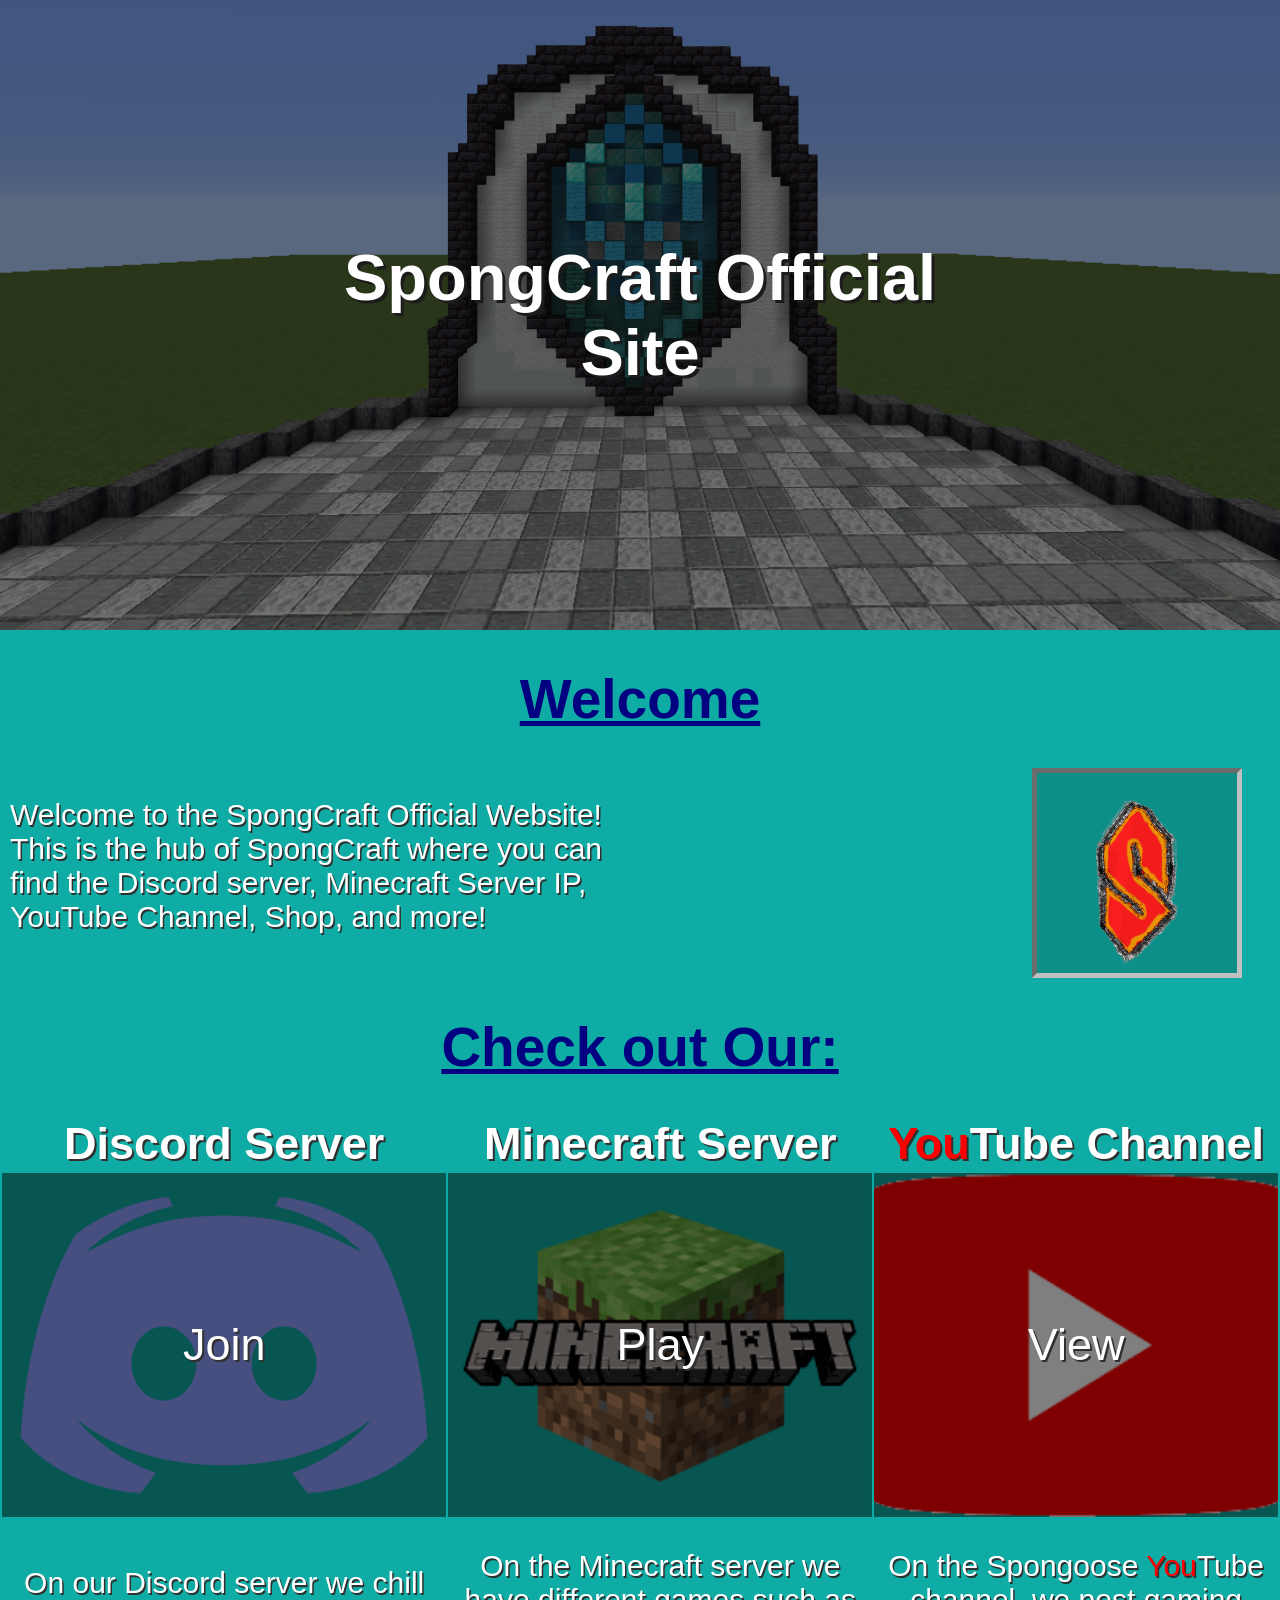
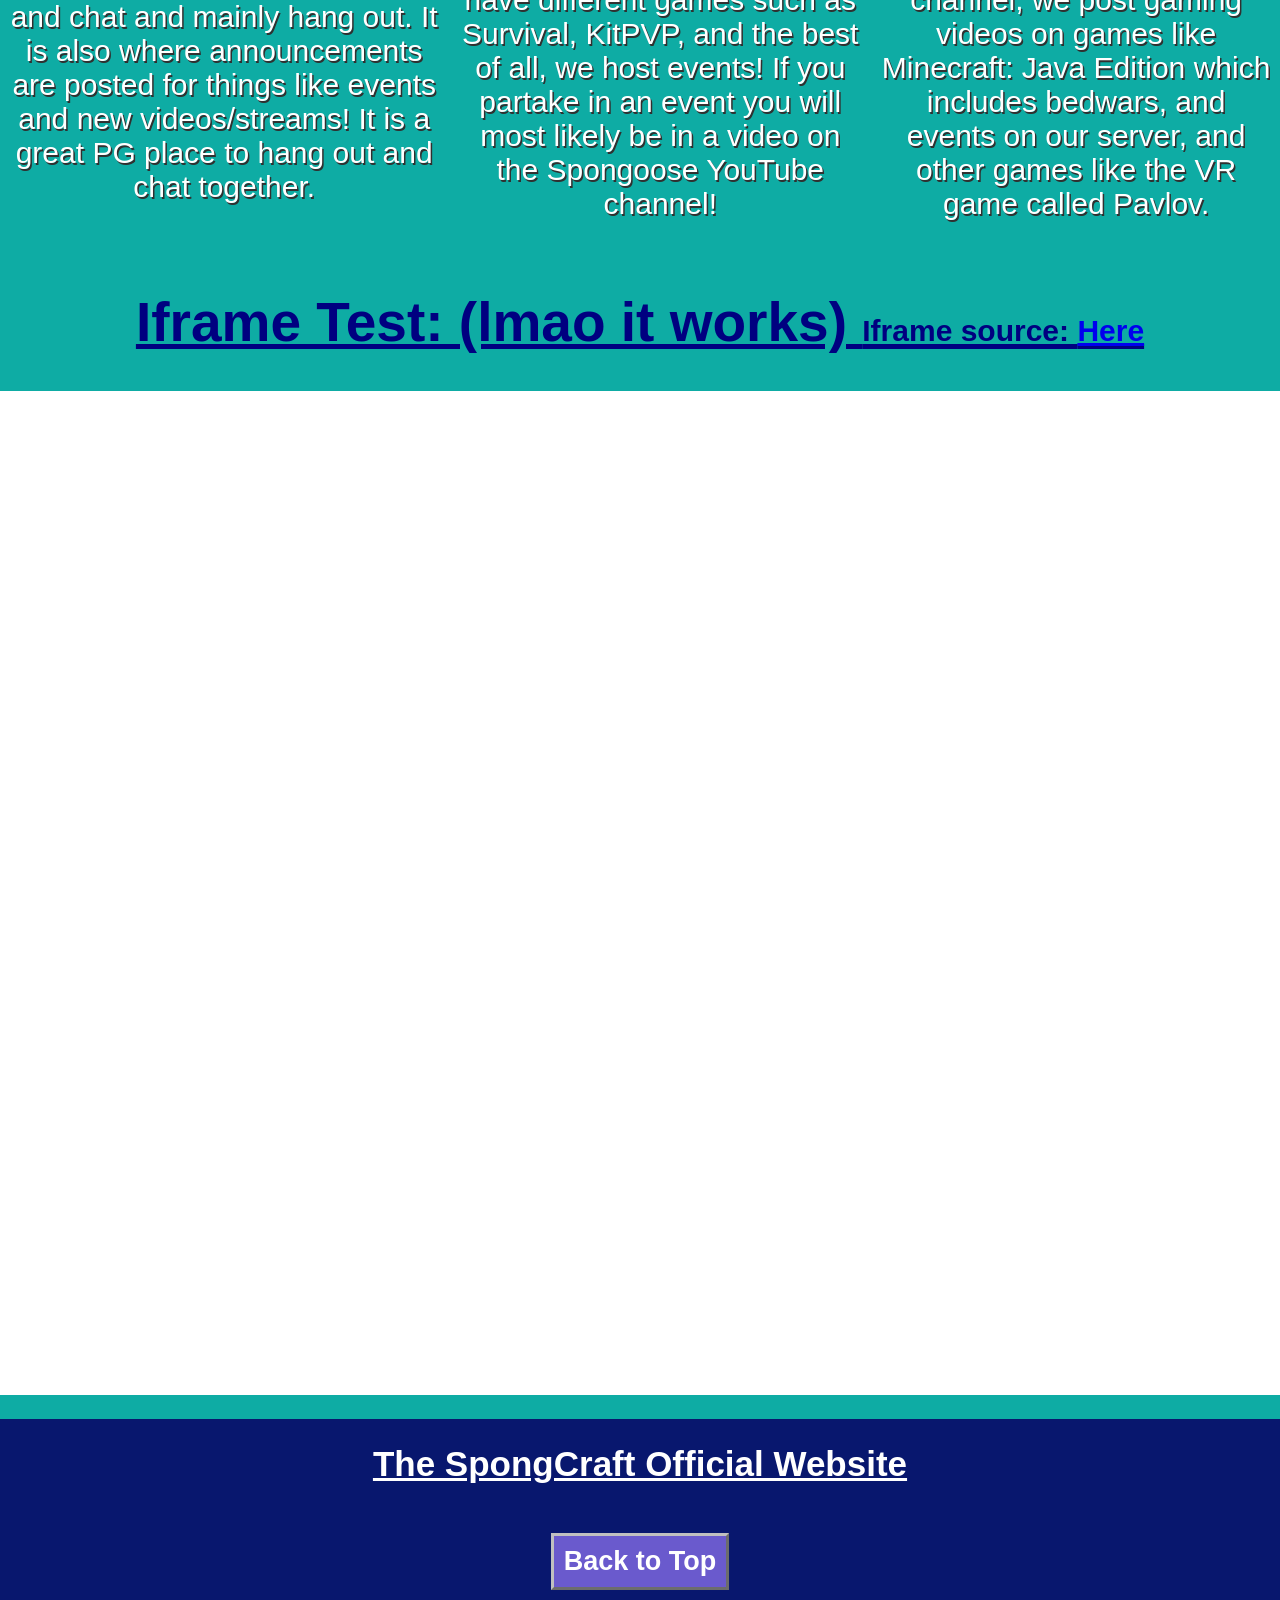
==== index.html @ ffe895f0 "Add files via upload" ====
<!DOCTYPE html>
<html lang="ca">

<head>
    <title>SpongCraft Official Site</title>

    <meta name="description" content="The Official Website of the SpongCraft Server">
    <meta name="author" content="Emperor of Bluegaria (Jack H.)">
    <meta charset="UTF-8">

    <meta property="og:title" content="SpongCraft Official Site">
    <meta property="og:image" content="https://bluegarian-tech-archives.github.io/SpongCraft-Website-Progress/Media/Images/sponglogo.png">
    <meta property="og:url" content="https://bluegarian-tech-archives.github.io/SpongCraft-Website-Progress/">
    <meta property="og:description" content="The Official Website of the SpongCraft Server">

    <meta name="twitter:title" content="SpongCraft Official Website">
    <meta name="twitter:description" content="The Official Website of the SpongCraft Server">
    <meta name="twitter:image" content="https://bluegarian-tech-archives.github.io/SpongCraft-Website-Progress/Media/Images/sponglogo.png">
    <meta name="twitter:card" content="summary_large_image">

    <link rel="shortcut icon" href="Media/Favicon/sponglogo.png">
    <link rel="stylesheet" href="styles.css">
    <script src="script.js"></script>
</head>

<!-- Header Image and headline -->
<body>
    <div class="headerImage" id="Top">
        <div class="headerImageText">
            <h1 style="font-size: 65px; text-shadow: 3px 3px rgb(27, 27, 27);">SpongCraft Official Site</h1>
        </div>
    </div>

<!-- Welcome and subheadline -->

    <div>
        <h1 style="text-align: center; font-size: 55px; color: navy; text-decoration: underline; font-weight: bold;">
            Welcome
        </h1>
    </div>
    <div class="headerLogoNText">
        <p style="text-align: left; font-size: 30px; color: white; padding: 0px 10px; display: inline-block; width: 50%; text-shadow: 1.5px 1.5px rgb(48, 48, 48);">
            Welcome to the SpongCraft Official Website! This is the hub of SpongCraft where you can find the
            Discord server, Minecraft Server IP, YouTube Channel, Shop, and more!
        </p>
        <img src="Media/Images/sponglogo.png"
            style="width: 200px; height: 200px; margin-right: 3%; border: inset 5px silver; background-color: rgb(12, 143, 136);"
            title="Spong-Logo" alt="Spong-Logo">
    </div>

<!-- Check out our links to stuff table -->

    <div>
        <h1 style="font-size: 55px; text-align: center; color: navy; text-decoration: underline; font-weight: bold;">
            Check out Our:
        </h1>

        <table style="width:100%">
            <tr>
              <th style="font-size: 45px; color: white; text-shadow: 2px 2px rgb(48, 48, 48);">Discord Server</th>
              <th style="font-size: 45px; color: white; text-shadow: 2px 2px rgb(48, 48, 48);">Minecraft Server</th>
              <th style="font-size: 45px; color: white; text-shadow: 2px 2px rgb(48, 48, 48);"><span style="color: red;">You</span>Tube Channel</th>
            </tr>
            <tr>
              <td class="discordServerImage" title="Our Discord Server">
                  <a href="https://discord.com/invite/9fByzCx" target="_blank" style="text-decoration: none;">
                      <div class="linksText">
                          <p style="padding: 100px 1px; text-shadow: 2px 2px rgb(48, 48, 48);">Join</p>
                      </div>
                  </a>
              </td>
              <td class="minecraftServerImage" title="Our Minecraft Server">
                  <a href="https://server.pro/server/13893537" target="_blank" style="text-decoration: none;">
                      <div class="linksText">
                          <p style="padding: 100px 1px; text-shadow: 2px 2px rgb(48, 48, 48);">Play</p>
                      </div>
                  </a>
              </td>
              <td class="youtubeChannelImage" title="Our YouTube Channel">
                  <a href="https://www.youtube.com/channel/UCdimxkDMsLCEhAh_45PvSZQ" target="_blank"
                      style="text-decoration: none;">
                      <div class="linksText">
                          <p style="padding: 100px 1px; text-shadow: 2px 2px rgb(48, 48, 48);">View</p>
                      </div>
                  </a>
              </td>
            </tr>

<!-- What we do in the links -->

            <tr>
              <td style="padding: 0px 7px;">
                  <p style="font-size: 30px; color: white; text-shadow: 1.5px 1.5px rgb(48, 48, 48); text-align: center;">
                      On our Discord server we chill and chat and mainly hang out. It is also where announcements are posted for 
                      things like events and new videos/streams! It is a great PG place to hang out and chat together.
                  </p>
              </td>
              <td style="padding: 0px 7px;">
                  <p style="font-size: 30px; color: white; text-shadow: 1.5px 1.5px rgb(48, 48, 48); text-align: center;">
                      On the Minecraft server we have different games such as Survival, KitPVP, and the best of all, we host events!
                      If you partake in an event you will most likely be in a video on the Spongoose YouTube channel!
                  </p>
              </td>
              <td style="padding: 0px 7px;">
                  <p style="font-size: 30px; color: white; text-shadow: 1.5px 1.5px rgb(48, 48, 48); text-align: center;">
                      On the Spongoose <span style="color: red;">You</span>Tube channel, we post gaming videos on games like Minecraft:
                      Java Edition which includes bedwars, and events on our server, and other games like the VR game called Pavlov.
                  </p>
              </td>
            </tr>
          </table>
    </div>

<!-- Iframe to the Minecraft server store -->

    <div>
        <h1 style="font-size: 55px; text-align: center; color: navy; text-decoration: underline; font-weight: bold;">
            Iframe Test: (lmao it works) <span style="font-size: 30px;">Iframe source: <a
                    href="https://spongcraftmymcserverorg.tebex.io/" target="_blank">Here</a></span>
        </h1>

        <div style="background-color: white;">
            <iframe src="https://spongcraftmymcserverorg.tebex.io/" width="99%" height="1000" title="Store Embed"
                style="border: none"></iframe>
        </div>
    </div>

<!-- Footer of website -->

    <footer style="background-color: rgb(8, 23, 110); width: 100%; height: 30%;">
        <h1 style="color: white; text-align: center; padding: 2% 0; text-decoration: underline; font-size: 35px;">The
            SpongCraft Official Website</h1>
        <div style="text-align: center;">
            <a href="#Top">
                <button class="footerButton">
                    Back to Top
                </button>
            </a>
        </div>
    </footer>
</body>

</html>
---- styles.css ----
body, html {
    background-color: rgb(14, 172, 164);
    font-family: Arial;
    margin: 0;
    height: 100%;
}

::selection {
    color: rgb(255, 153, 0);
    background-color: rgb(0, 84, 180);
}
::-moz-selection {
    color: rgb(255, 153, 0);
    background-color: rgb(0, 84, 180);
}

/* Header Image Intro */
.headerImage {
    background-image: linear-gradient(rgba(0, 0, 0, 0.5), rgba(0, 0, 0, 0.5)), url("Media/Images/mclogo.png");
    height: 70%;
    background-position: center;
    background-repeat: no-repeat;
    background-size: cover;
    position: relative;
  }
  
  .headerImageText {
    text-align: center;
    position: absolute;
    top: 50%;
    left: 50%;
    transform: translate(-50%, -50%);
    color: white;
  }
  
  .hero-text button {
    border: none;
    outline: 0;
    display: inline-block;
    padding: 10px 25px;
    color: black;
    background-color: #ddd;
    text-align: center;
    cursor: pointer;
  }
  
  .hero-text button:hover {
    background-color: #555;
    color: white;
  }

.discordServerImage {
    background-image: linear-gradient(rgba(0, 0, 0, 0.5), rgba(0, 0, 0, 0.5)), url("Media/Images/discordlogo.png");
    height: 100%;
    background-position: center;
    background-repeat: no-repeat;
    background-size: cover;
    position: relative;
}
.discordServerImage:hover {
    border: solid 9px silver;
}
.youtubeChannelImage {
    background-image: linear-gradient(rgba(0, 0, 0, 0.5), rgba(0, 0, 0, 0.5)), url("Media/Images/ytlogo.png");
    height: 100%;
    background-position: center;
    background-repeat: no-repeat;
    background-size: cover;
    position: relative;
}
.youtubeChannelImage:hover {
    border: solid 9px silver;
}
.minecraftServerImage {
    background-image: linear-gradient(rgba(0, 0, 0, 0.5), rgba(0, 0, 0, 0.5)), url("Media/Images/minecraftblocklogo.png");
    height: 100%;
    background-position: center;
    background-repeat: no-repeat;
    background-size: cover;
    position: relative;
}
.minecraftServerImage:hover {
    border: solid 9px silver;
}
.linksText {
    text-align: center;
    top: 50%;
    left: 50%;
    font-size: 45px;
    color: white;
}
.linksText:hover{
    text-decoration: underline;
    color: rgb(0, 255, 0);
    font-weight: bold;
}
.headerLogoNText {
    display: flex;
    justify-content: space-between;
}






.footerButton {
    color: white;
    background-color: slateblue;
    font-size: 27px;
    border: silver outset 3px;
    padding: 10px 10px;
    font-weight: bold;
}
.footerButton:hover {
    background-color: rgb(83, 71, 163);
}
.footerButton:active {
    border: silver inset 3px
}
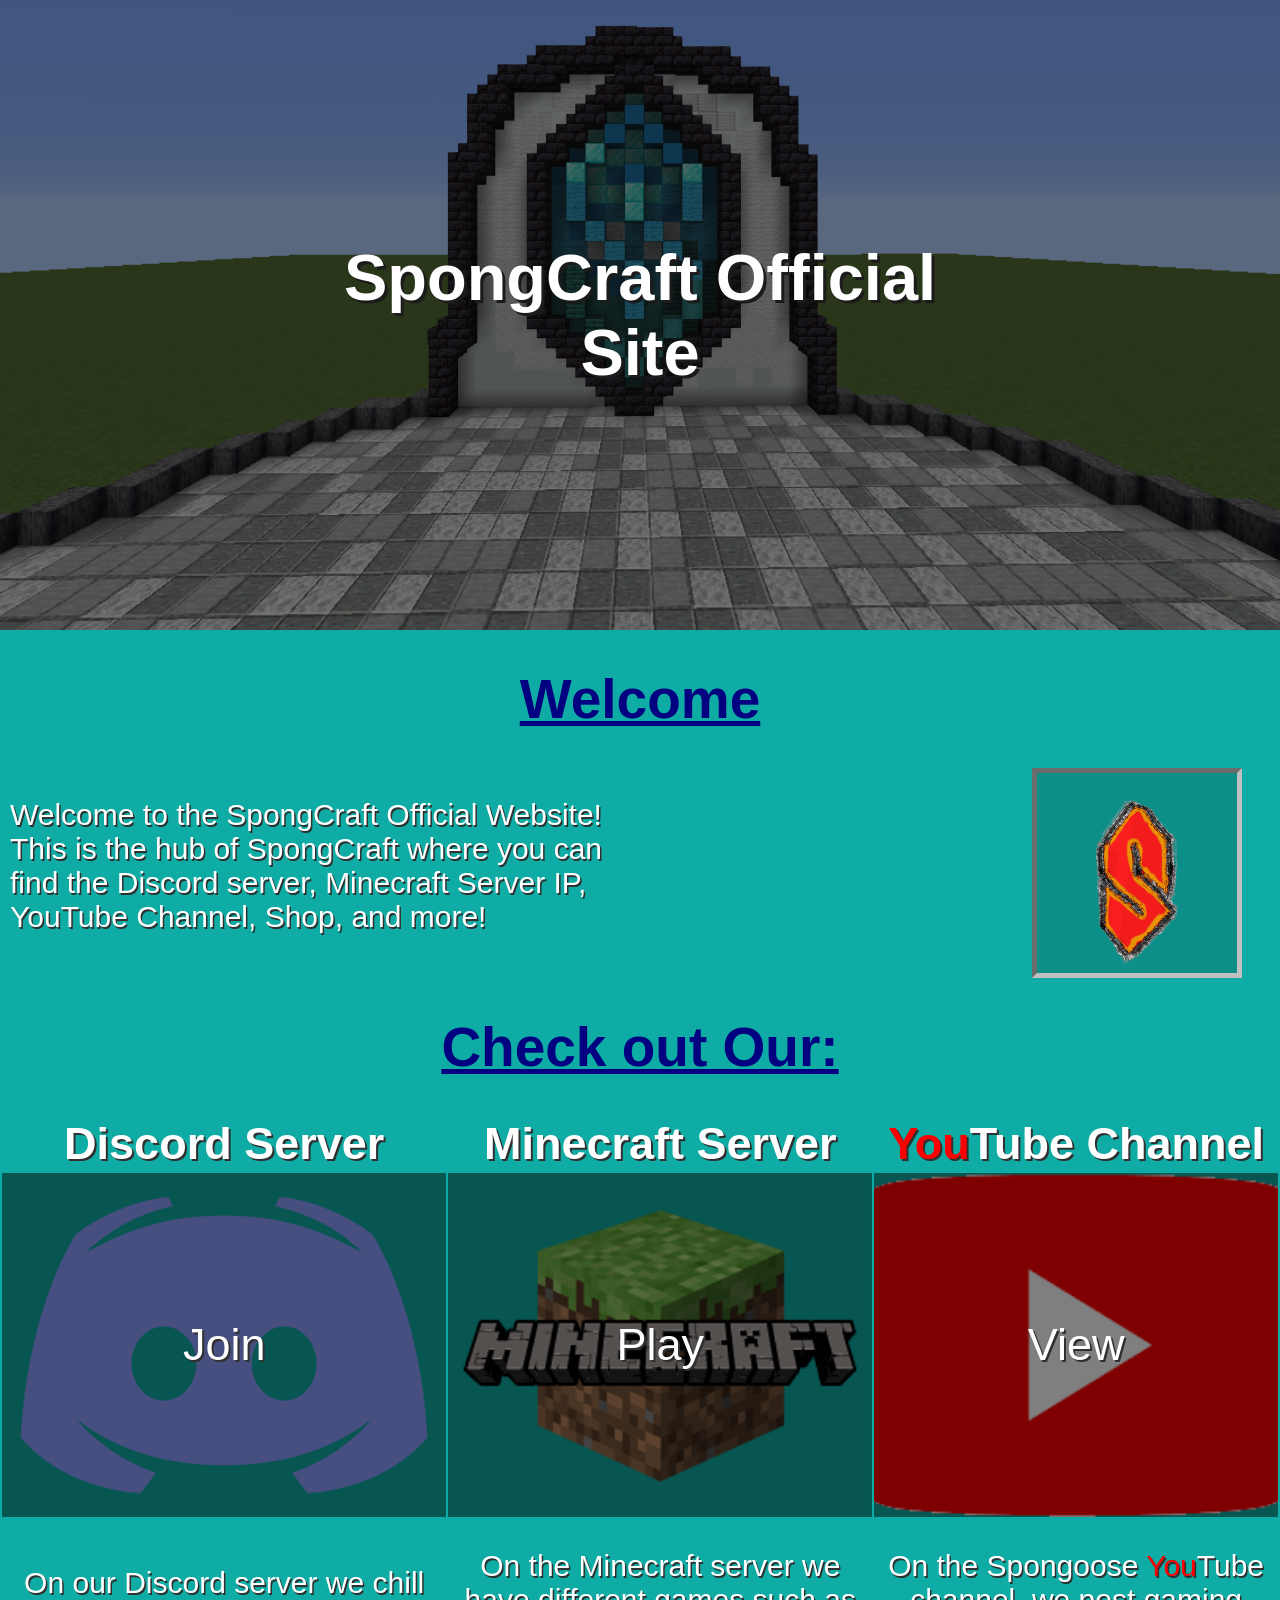
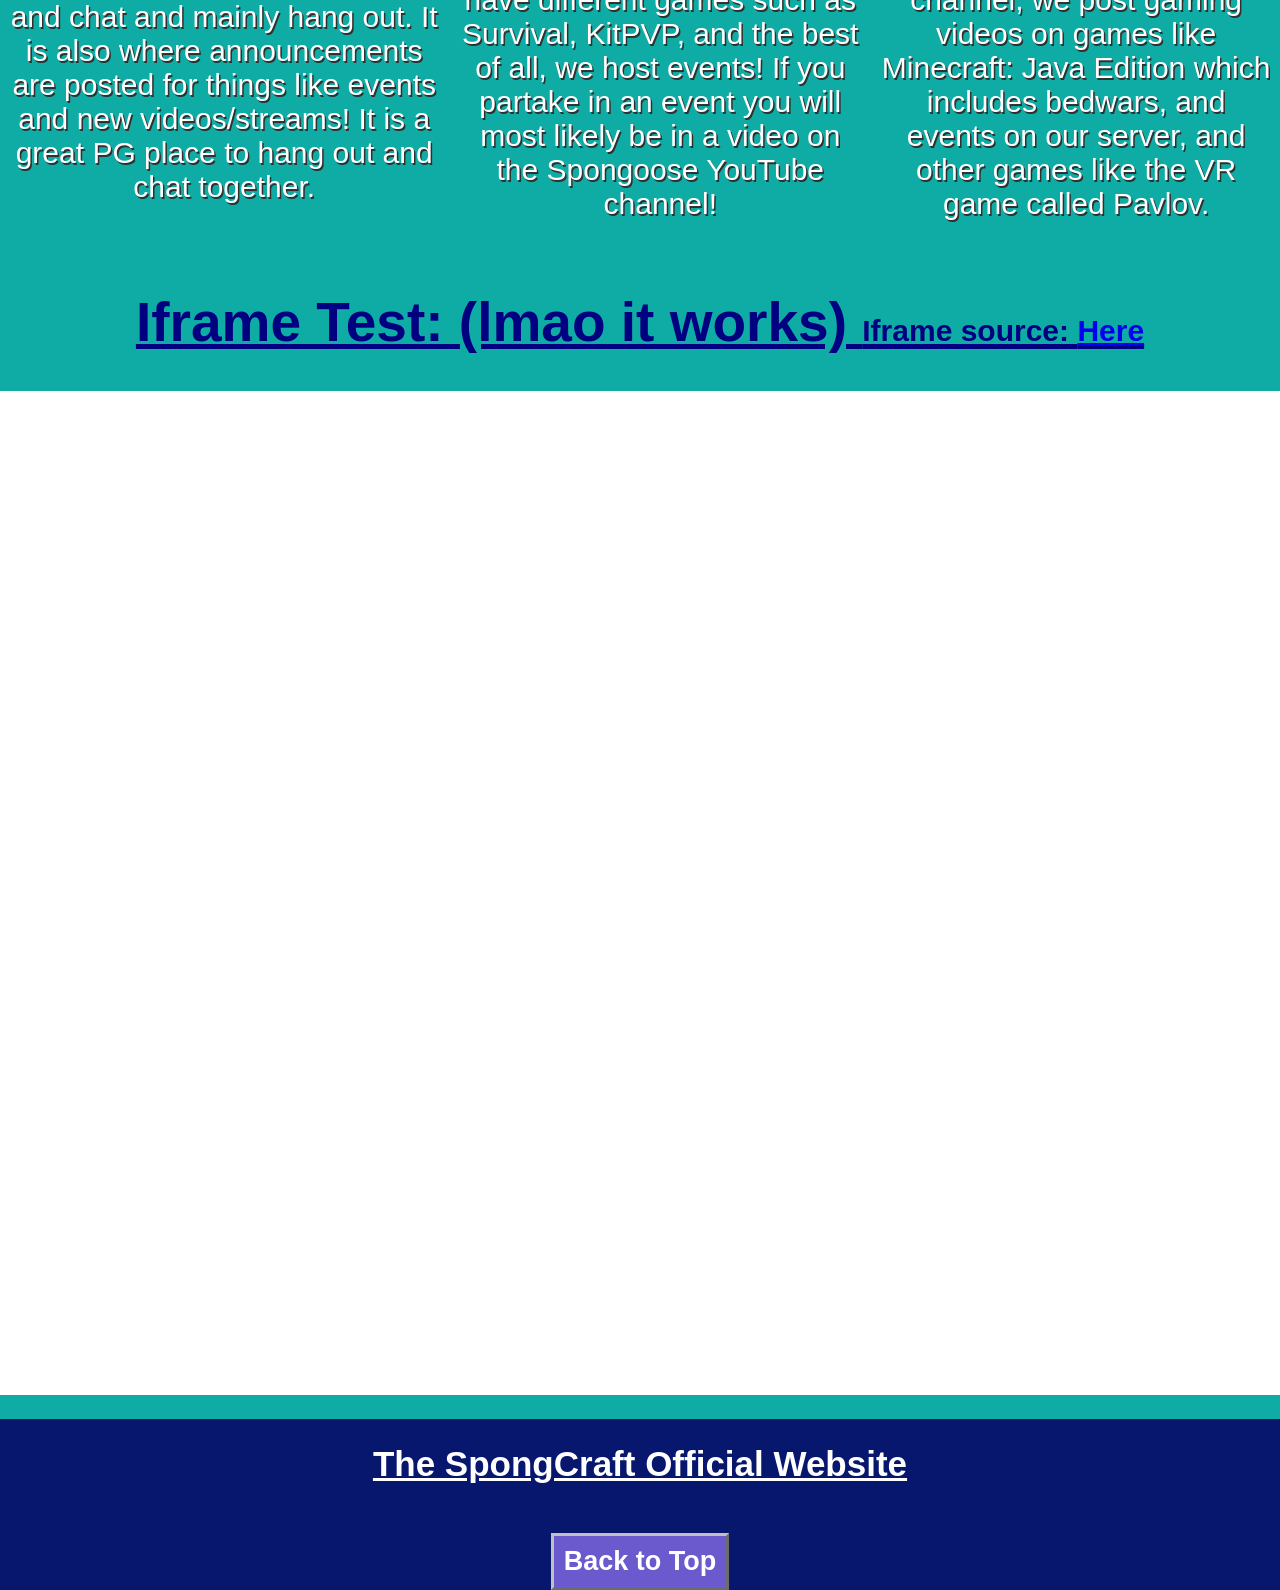
==== commit 547777be: "Add files via upload" ====
--- a/index.html
+++ b/index.html
@@ -55,6 +55,7 @@
             Check out Our:
         </h1>
 
+    <div style="width: 100%;">
         <table style="width:100%">
             <tr>
               <th style="font-size: 45px; color: white; text-shadow: 2px 2px rgb(48, 48, 48);">Discord Server</th>
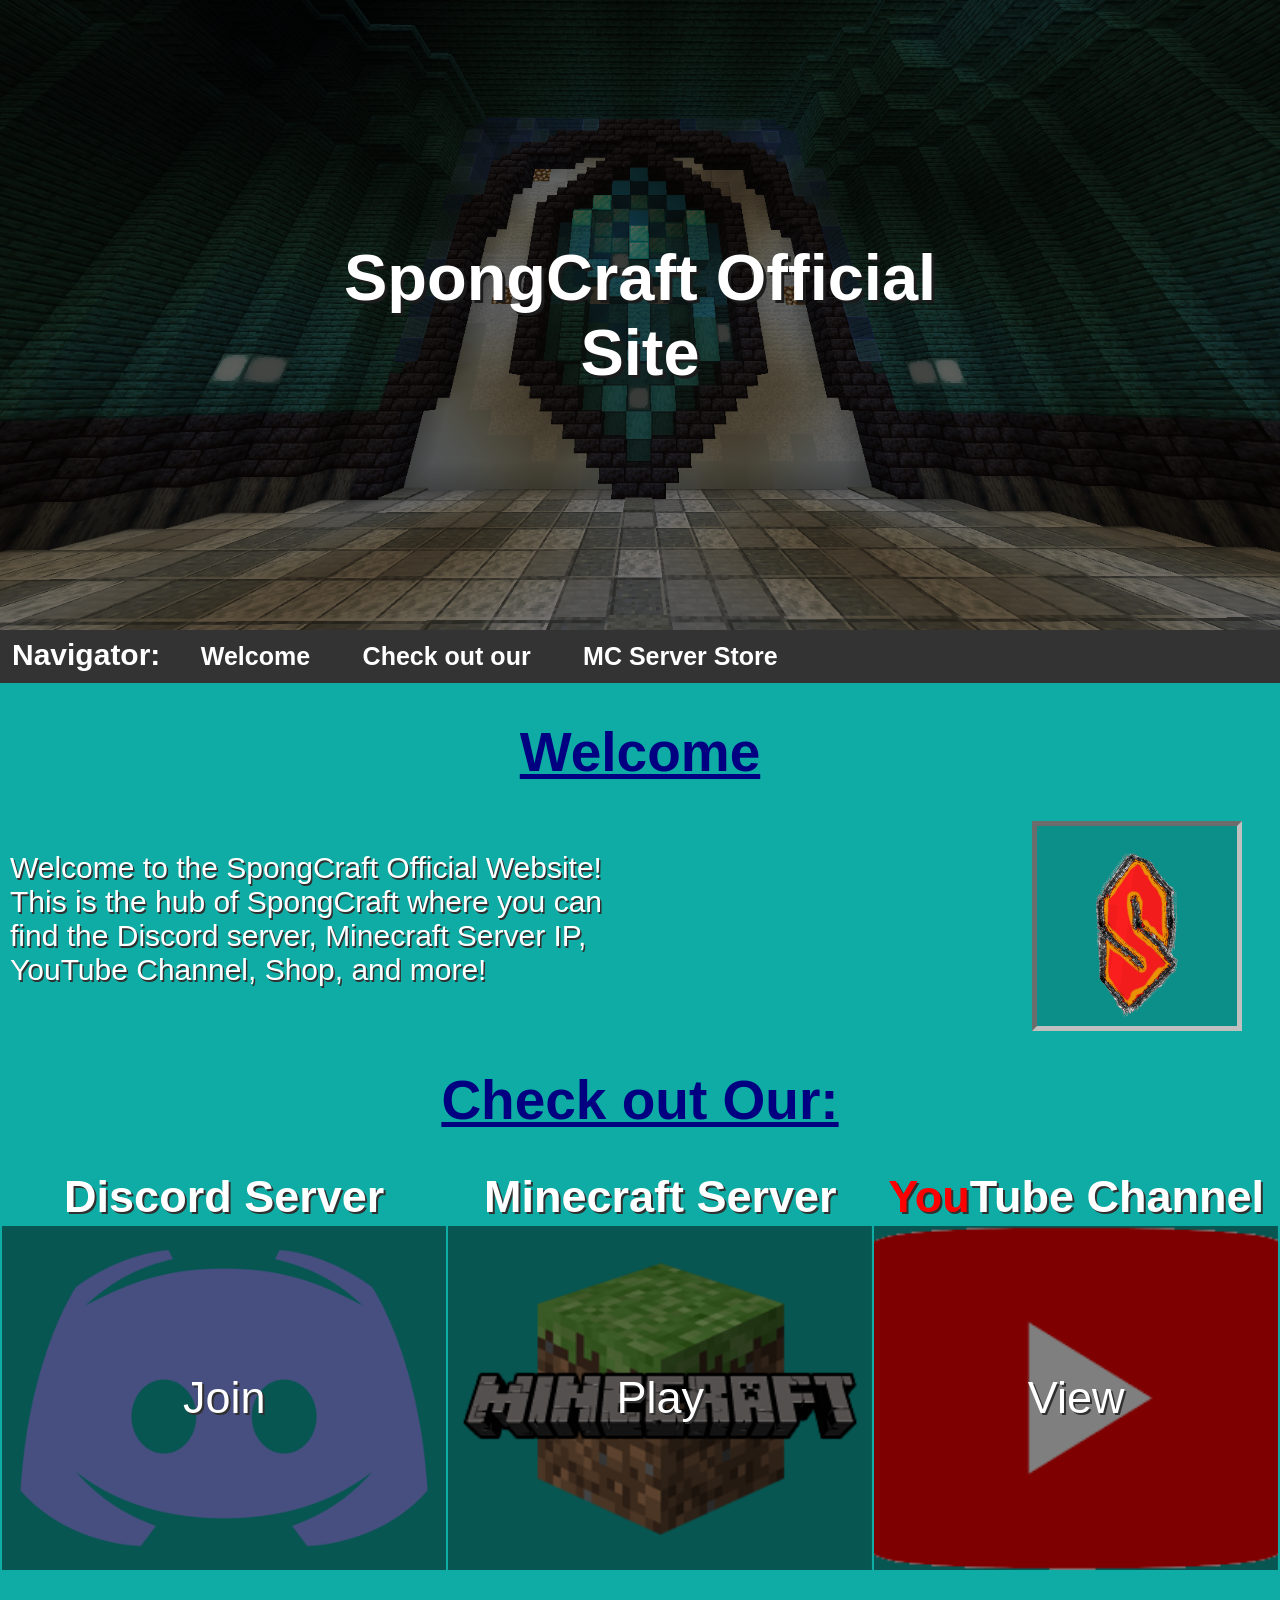
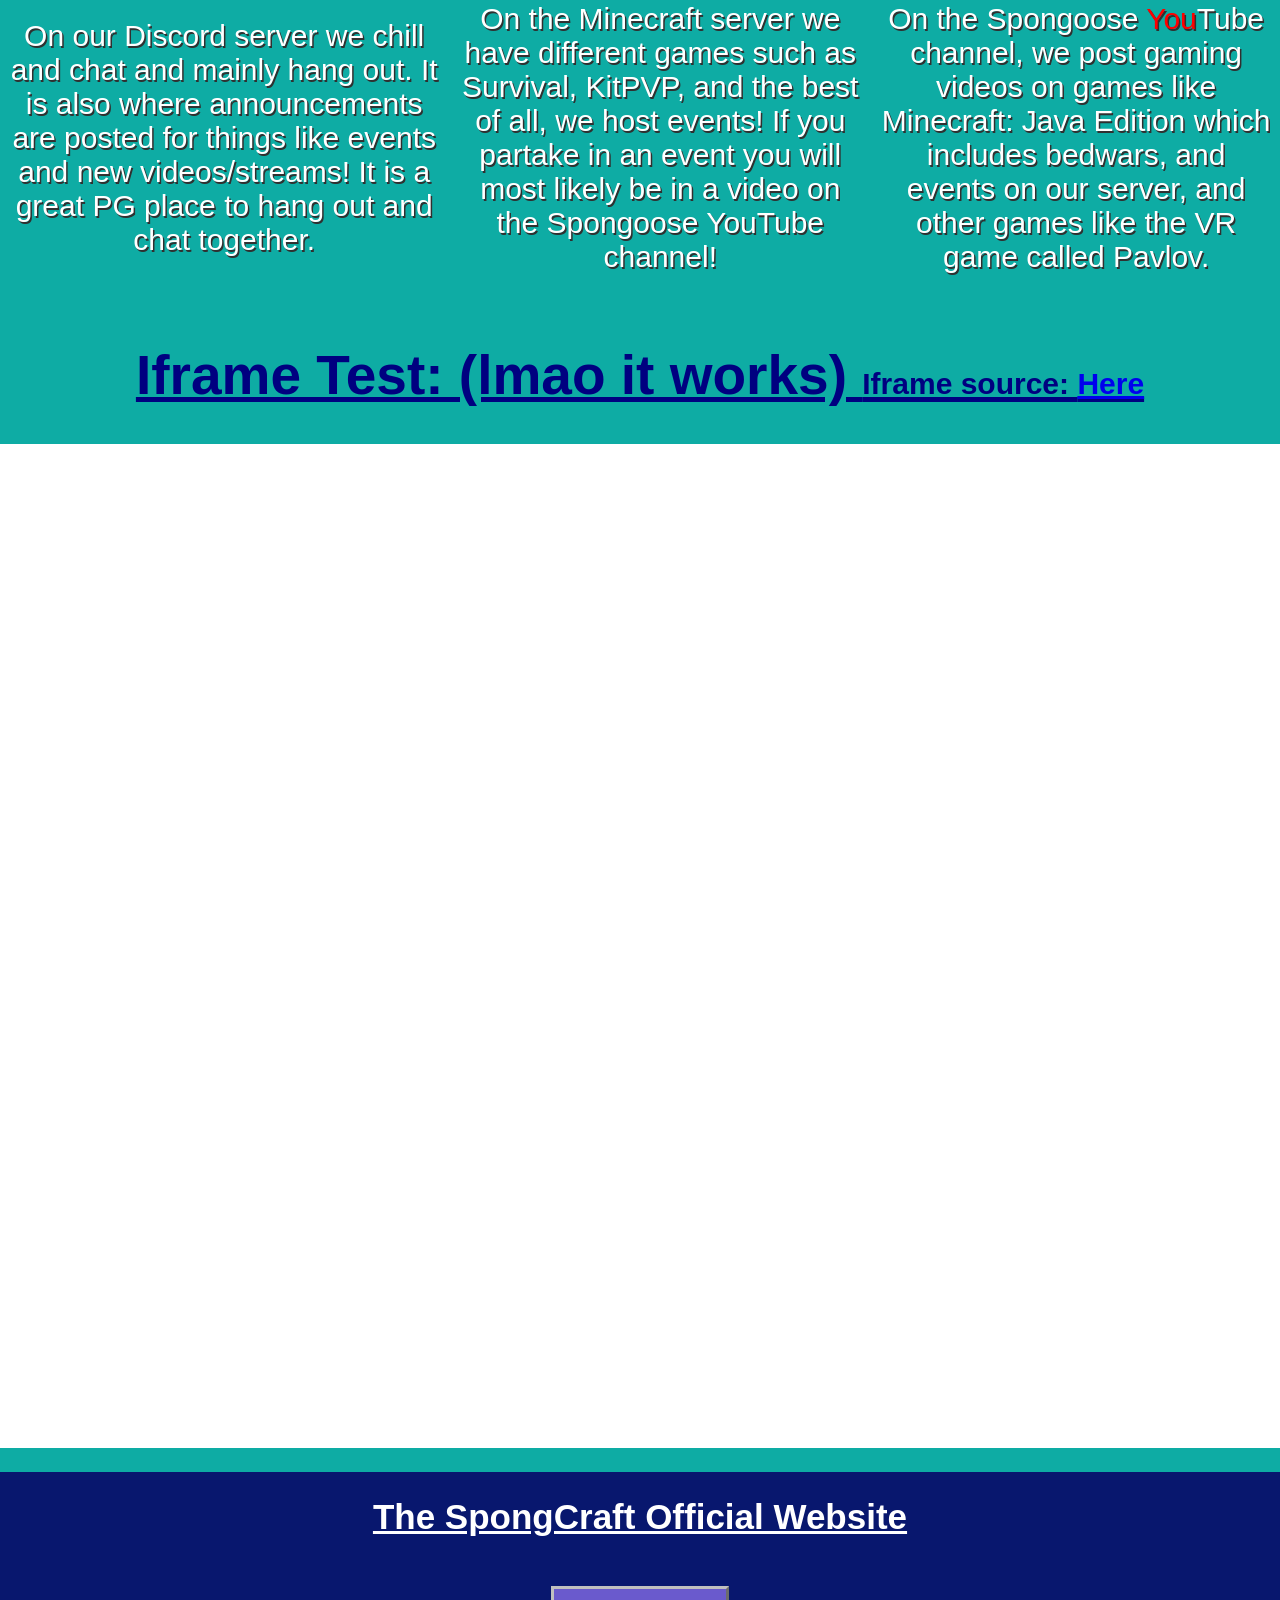
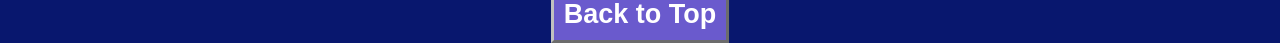
==== commit 0f148194: "Navbar" ====
--- a/index.html
+++ b/index.html
@@ -1,5 +1,5 @@
 <!DOCTYPE html>
-<html lang="ca">
+<html lang="en">
 
 <head>
     <title>SpongCraft Official Site</title>
@@ -7,6 +7,7 @@
     <meta name="description" content="The Official Website of the SpongCraft Server">
     <meta name="author" content="Emperor of Bluegaria (Jack H.)">
     <meta charset="UTF-8">
+    <meta name="keywords" content="SpongCraft, Spongoose, Server">
 
     <meta property="og:title" content="SpongCraft Official Site">
     <meta property="og:image" content="https://bluegarian-tech-archives.github.io/SpongCraft-Website-Progress/Media/Images/sponglogo.png">
@@ -21,9 +22,21 @@
     <link rel="shortcut icon" href="Media/Favicon/sponglogo.png">
     <link rel="stylesheet" href="styles.css">
     <script src="script.js"></script>
+
+    <style>
+        .sticky {
+            position: fixed;
+            top: 0;
+            width: 100%
+        }
+        .sticky + .content {
+            padding-top: 102px;
+        }
+    </style>
 </head>
 
 <!-- Header Image and headline -->
+
 <body>
     <div class="headerImage" id="Top">
         <div class="headerImageText">
@@ -31,10 +44,40 @@
         </div>
     </div>
 
+<!-- Fixed head nav bar -->
+
+    <div class="headerNavBar" id="hNavBar">
+        <ul class="navBarList" style="width: 100%;">
+            <li style="font-size: 30px; font-weight: bold; display: inline-block; padding: 3px 12px;">Navigator:</li>
+            <li class="navBarText">
+                <a href="#Welcome" class="navBarText" style="color: white;">
+                Welcome
+                </a>
+            </li>
+            <li class="navBarText">
+                <a href="#CheckOutOur" class="navBarText" style="color: white;">
+                Check out our
+                </a>
+            </li>
+            <li class="navBarText">
+                <a href="#Store" class="navBarText" style="color: white;">
+                    MC Server Store
+                </a>
+            </li>
+            <!--
+            <li style="display: inline-block;">
+                <img src="Media/Images/sponglogo.png" style="width: 50px; height: 50px; display: inline-block;" alt="Logo">
+            </li>
+            -->
+        </ul>
+    </div>
+
 <!-- Welcome and subheadline -->
 
+<div class="content">
+
     <div>
-        <h1 style="text-align: center; font-size: 55px; color: navy; text-decoration: underline; font-weight: bold;">
+        <h1 style="text-align: center; font-size: 55px; color: navy; text-decoration: underline; font-weight: bold;" id="Welcome">
             Welcome
         </h1>
     </div>
@@ -51,7 +94,7 @@
 <!-- Check out our links to stuff table -->
 
     <div>
-        <h1 style="font-size: 55px; text-align: center; color: navy; text-decoration: underline; font-weight: bold;">
+        <h1 style="font-size: 55px; text-align: center; color: navy; text-decoration: underline; font-weight: bold;" id="CheckOutOur">
             Check out Our:
         </h1>
 
@@ -120,7 +163,7 @@
                     href="https://spongcraftmymcserverorg.tebex.io/" target="_blank">Here</a></span>
         </h1>
 
-        <div style="background-color: white;">
+        <div style="background-color: white;" id="Store">
             <iframe src="https://spongcraftmymcserverorg.tebex.io/" width="99%" height="1000" title="Store Embed"
                 style="border: none"></iframe>
         </div>
@@ -139,6 +182,26 @@
             </a>
         </div>
     </footer>
+
+</div>
+
+<script type="text/javascript">
+// Nav bar
+window.onscroll = function() {headerNavBarSticky()};
+
+let header = document.getElementById("hNavBar");
+
+let sticky = header.offsetTop;
+
+function headerNavBarSticky() {
+  if (window.pageYOffset > sticky) {
+    header.classList.add("sticky");
+  }else {
+    header.classList.remove("sticky");
+  }
+}
+</script>
+
 </body>
 
 </html>
--- a/styles.css
+++ b/styles.css
@@ -49,6 +49,33 @@
     color: white;
   }
 
+.headerNavBar {
+    background: rgb(51, 51, 51);
+    color: white;
+}
+
+.navBarList {
+    list-style-type: none;
+    margin: 0;
+    padding: 0;
+    background-color: #333;
+    color: white;
+}
+
+.navBarText, .navBarText:link, .navBarText:visited {
+    display: inline-block;
+    font-size: 25px;
+    font-weight: bold;
+    padding: 6px 12px;
+    text-decoration: none;
+}
+.navBarText:hover {
+    background-color: rgb(107, 107, 107);
+}
+.navBarText:active {
+    background-color: rgb(172, 172, 172);
+}
+
 .discordServerImage {
     background-image: linear-gradient(rgba(0, 0, 0, 0.5), rgba(0, 0, 0, 0.5)), url("Media/Images/discordlogo.png");
     height: 100%;
@@ -99,11 +126,6 @@
     justify-content: space-between;
 }
 
-
-
-
-
-
 .footerButton {
     color: white;
     background-color: slateblue;
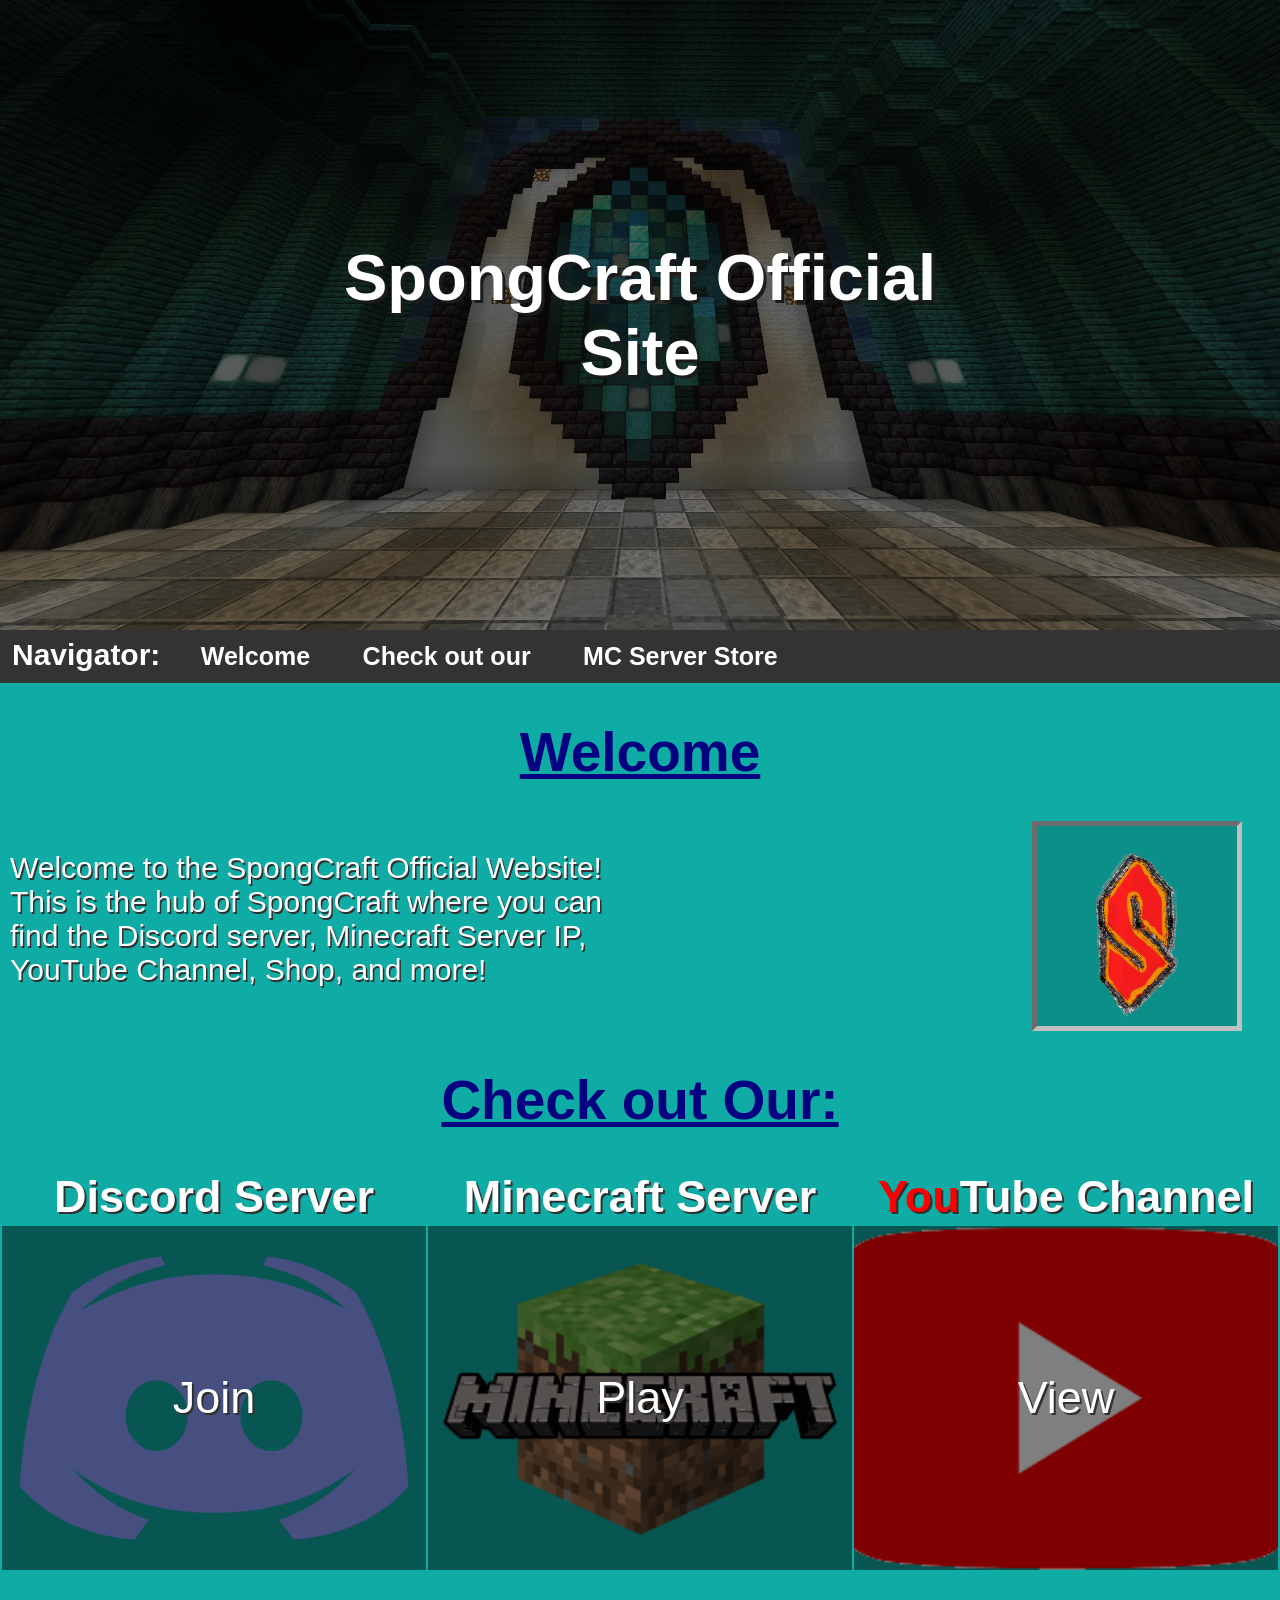
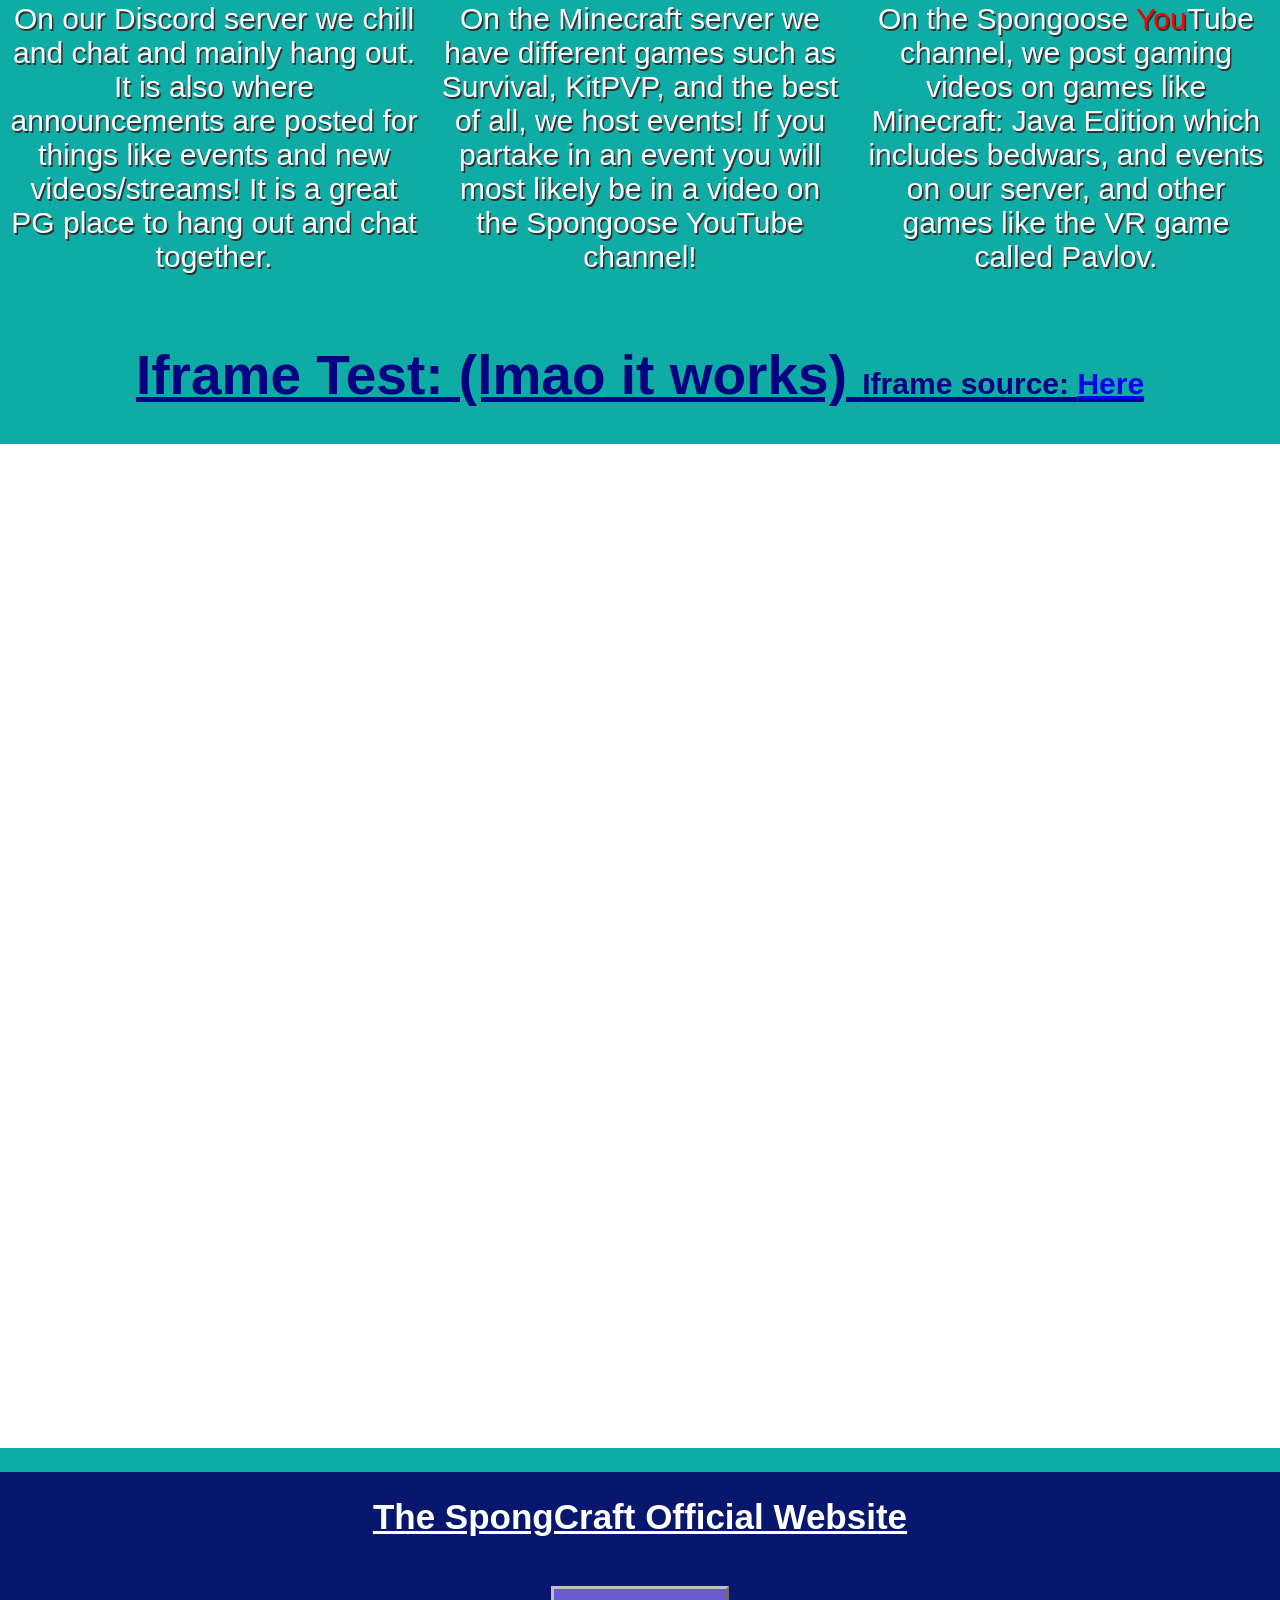
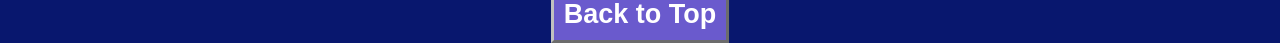
==== commit a92ccb05: "Add files via upload" ====
--- a/index.html
+++ b/index.html
@@ -133,19 +133,19 @@
 <!-- What we do in the links -->
 
             <tr>
-              <td style="padding: 0px 7px;">
+              <td style="padding: 0px 7px; width: 33.3%;">
                   <p style="font-size: 30px; color: white; text-shadow: 1.5px 1.5px rgb(48, 48, 48); text-align: center;">
                       On our Discord server we chill and chat and mainly hang out. It is also where announcements are posted for 
                       things like events and new videos/streams! It is a great PG place to hang out and chat together.
                   </p>
               </td>
-              <td style="padding: 0px 7px;">
+              <td style="padding: 0px 7px; width: 33.3%;">
                   <p style="font-size: 30px; color: white; text-shadow: 1.5px 1.5px rgb(48, 48, 48); text-align: center;">
                       On the Minecraft server we have different games such as Survival, KitPVP, and the best of all, we host events!
                       If you partake in an event you will most likely be in a video on the Spongoose YouTube channel!
                   </p>
               </td>
-              <td style="padding: 0px 7px;">
+              <td style="padding: 0px 7px; width: 33.3%;">
                   <p style="font-size: 30px; color: white; text-shadow: 1.5px 1.5px rgb(48, 48, 48); text-align: center;">
                       On the Spongoose <span style="color: red;">You</span>Tube channel, we post gaming videos on games like Minecraft:
                       Java Edition which includes bedwars, and events on our server, and other games like the VR game called Pavlov.
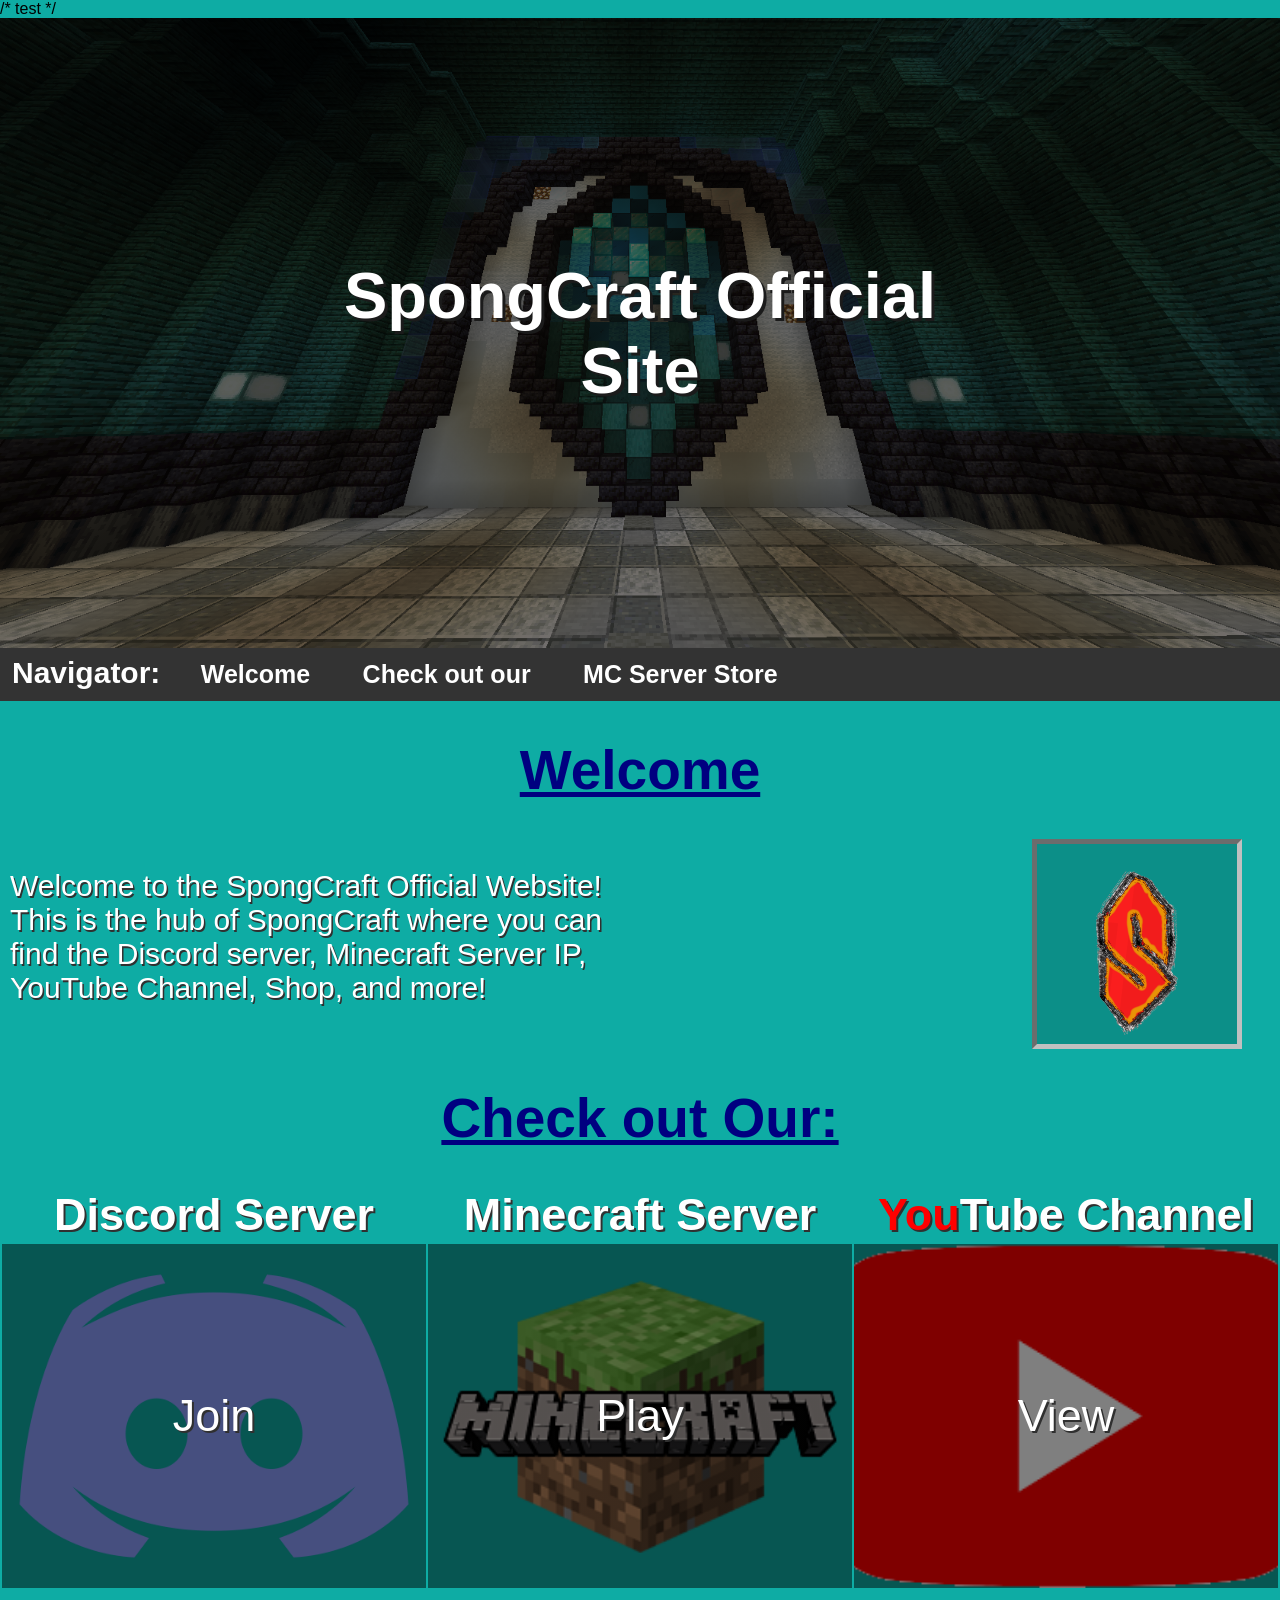
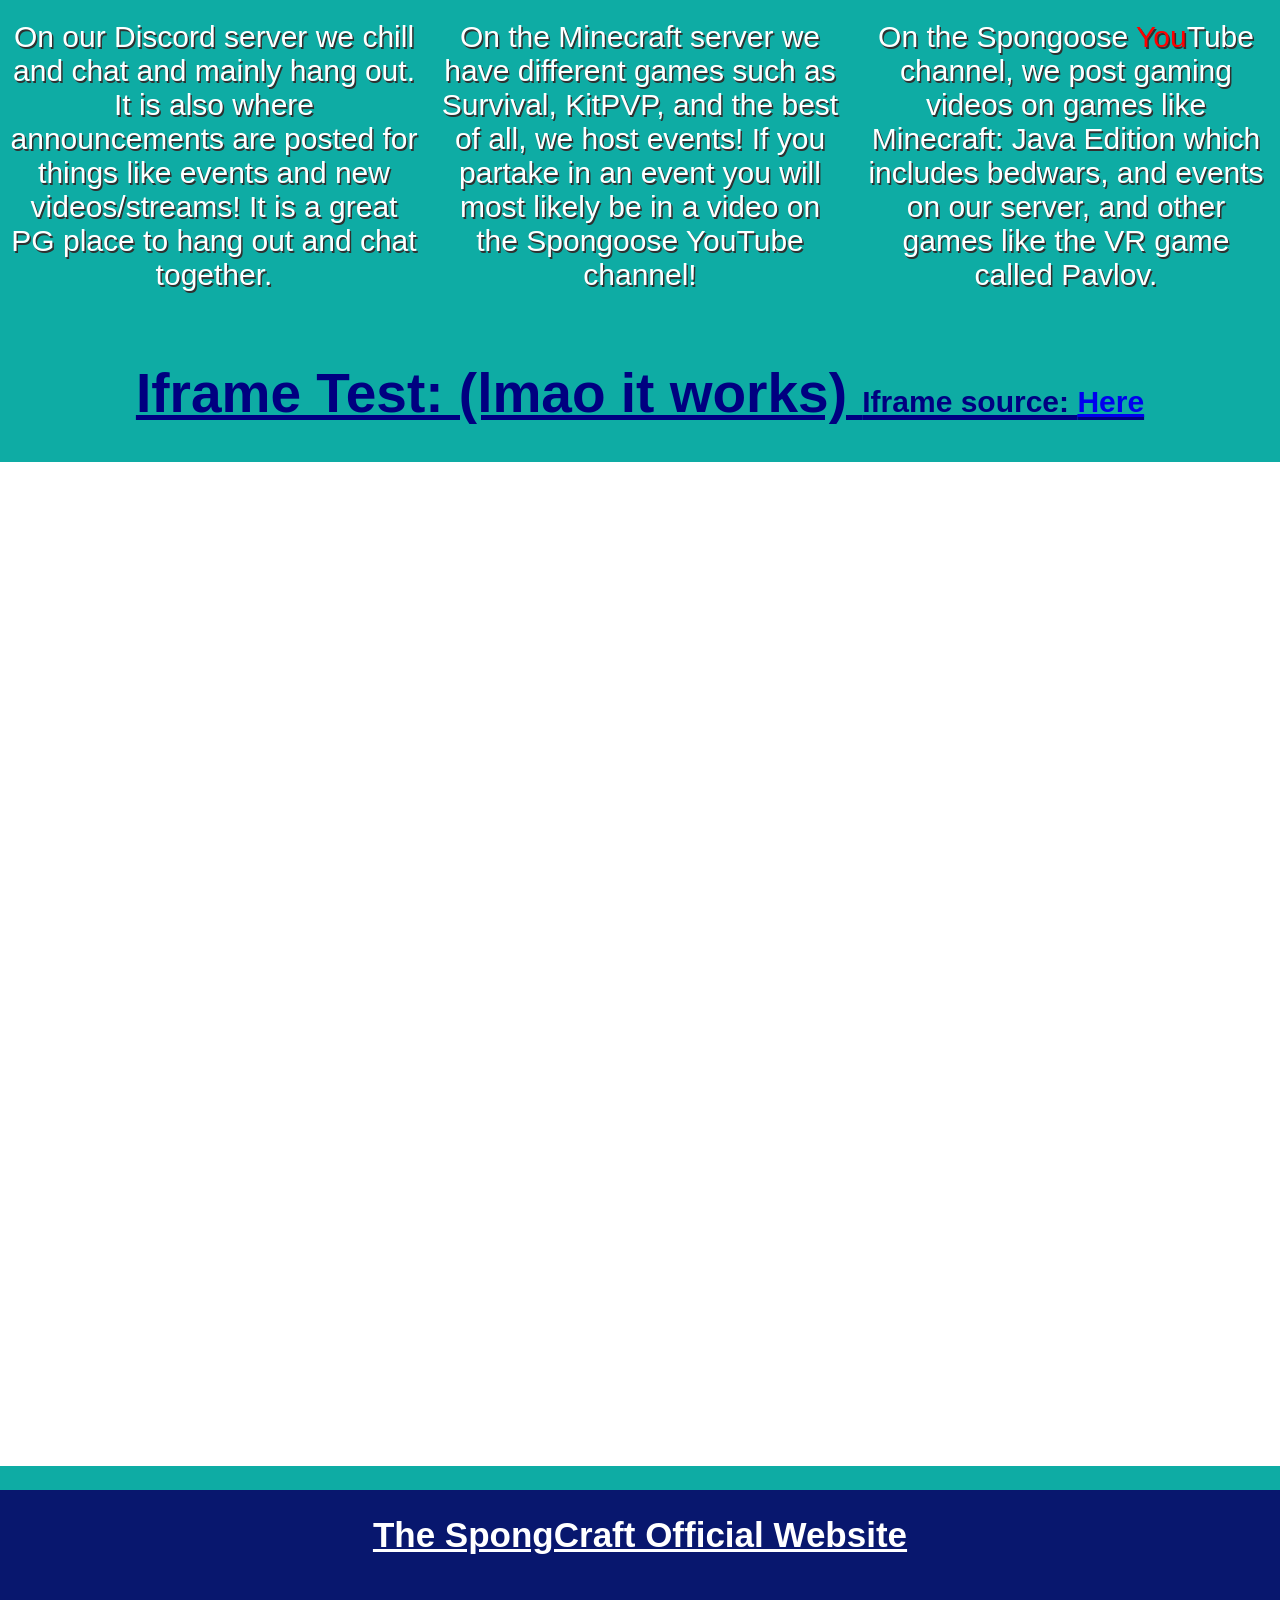
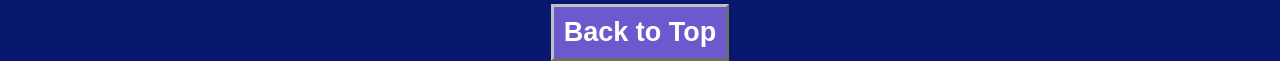
==== commit aa23d26a: "Update index.html" ====
--- a/index.html
+++ b/index.html
@@ -1,5 +1,5 @@
 <!DOCTYPE html>
-<html lang="en">
+<html lang="en"> /* test */
 
 <head>
     <title>SpongCraft Official Site</title>
@@ -98,29 +98,29 @@
             Check out Our:
         </h1>
 
-    <div style="width: 100%;">
-        <table style="width:100%">
+    <div>
+        <table>
             <tr>
               <th style="font-size: 45px; color: white; text-shadow: 2px 2px rgb(48, 48, 48);">Discord Server</th>
               <th style="font-size: 45px; color: white; text-shadow: 2px 2px rgb(48, 48, 48);">Minecraft Server</th>
               <th style="font-size: 45px; color: white; text-shadow: 2px 2px rgb(48, 48, 48);"><span style="color: red;">You</span>Tube Channel</th>
             </tr>
             <tr>
-              <td class="discordServerImage" title="Our Discord Server">
+              <td class="discordServerImage" title="Our Discord Server" style="width: 33.3%;">
                   <a href="https://discord.com/invite/9fByzCx" target="_blank" style="text-decoration: none;">
                       <div class="linksText">
                           <p style="padding: 100px 1px; text-shadow: 2px 2px rgb(48, 48, 48);">Join</p>
                       </div>
                   </a>
               </td>
-              <td class="minecraftServerImage" title="Our Minecraft Server">
+              <td class="minecraftServerImage" title="Our Minecraft Server" style="width: 33.3%;">
                   <a href="https://server.pro/server/13893537" target="_blank" style="text-decoration: none;">
                       <div class="linksText">
                           <p style="padding: 100px 1px; text-shadow: 2px 2px rgb(48, 48, 48);">Play</p>
                       </div>
                   </a>
               </td>
-              <td class="youtubeChannelImage" title="Our YouTube Channel">
+              <td class="youtubeChannelImage" title="Our YouTube Channel" style="width: 33.3%;">
                   <a href="https://www.youtube.com/channel/UCdimxkDMsLCEhAh_45PvSZQ" target="_blank"
                       style="text-decoration: none;">
                       <div class="linksText">
@@ -204,4 +204,4 @@
 
 </body>
 
-</html>+</html>
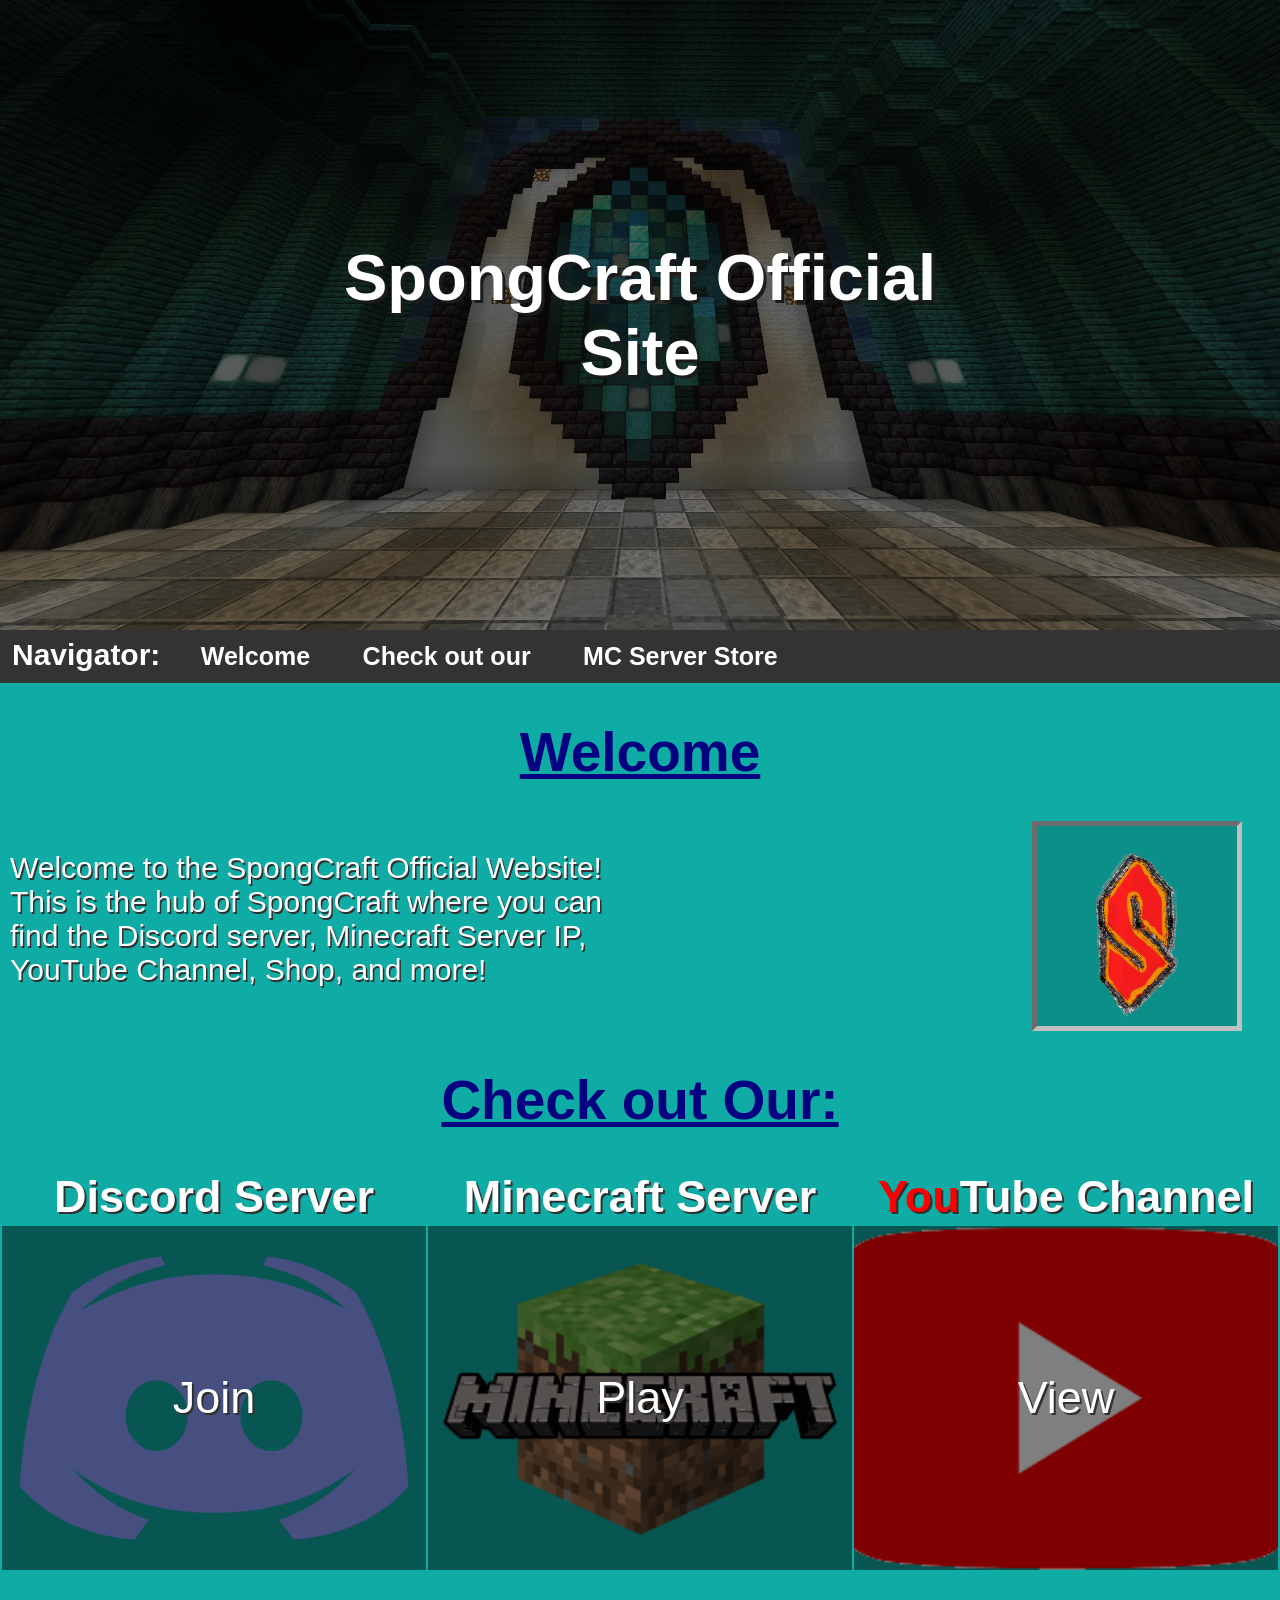
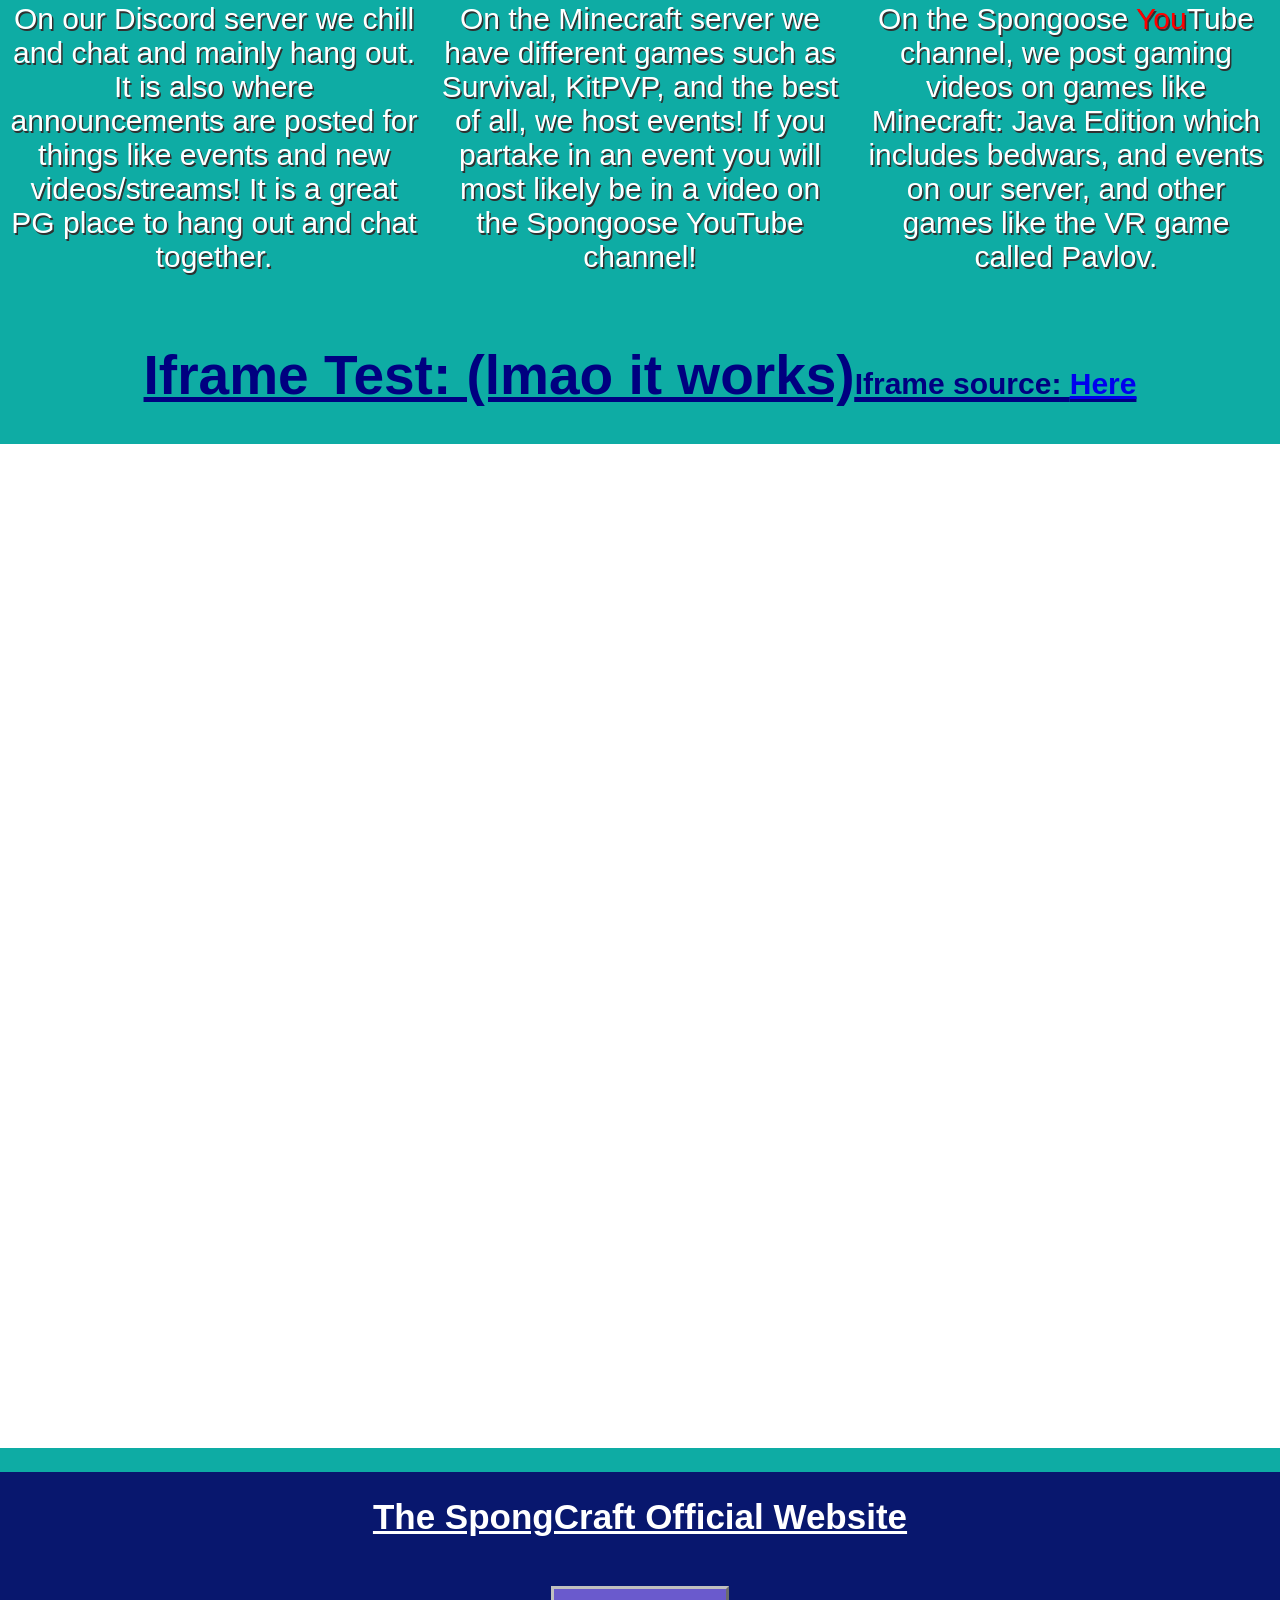
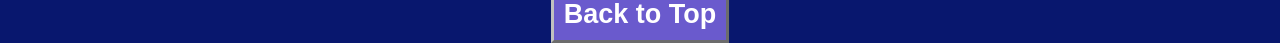
==== commit 39d6cc87: "Add files via upload" ====
--- a/index.html
+++ b/index.html
@@ -1,5 +1,5 @@
 <!DOCTYPE html>
-<html lang="en"> /* test */
+<html lang="en">
 
 <head>
     <title>SpongCraft Official Site</title>
@@ -38,7 +38,7 @@
 <!-- Header Image and headline -->
 
 <body>
-    <div class="headerImage" id="Top">
+    <div class="headerImage">
         <div class="headerImageText">
             <h1 style="font-size: 65px; text-shadow: 3px 3px rgb(27, 27, 27);">SpongCraft Official Site</h1>
         </div>
@@ -105,14 +105,14 @@
               <th style="font-size: 45px; color: white; text-shadow: 2px 2px rgb(48, 48, 48);">Minecraft Server</th>
               <th style="font-size: 45px; color: white; text-shadow: 2px 2px rgb(48, 48, 48);"><span style="color: red;">You</span>Tube Channel</th>
             </tr>
-            <tr>
+            <tr style="width: 100%;">
               <td class="discordServerImage" title="Our Discord Server" style="width: 33.3%;">
                   <a href="https://discord.com/invite/9fByzCx" target="_blank" style="text-decoration: none;">
                       <div class="linksText">
                           <p style="padding: 100px 1px; text-shadow: 2px 2px rgb(48, 48, 48);">Join</p>
                       </div>
                   </a>
-              </td>
+             </td>
               <td class="minecraftServerImage" title="Our Minecraft Server" style="width: 33.3%;">
                   <a href="https://server.pro/server/13893537" target="_blank" style="text-decoration: none;">
                       <div class="linksText">
@@ -121,8 +121,7 @@
                   </a>
               </td>
               <td class="youtubeChannelImage" title="Our YouTube Channel" style="width: 33.3%;">
-                  <a href="https://www.youtube.com/channel/UCdimxkDMsLCEhAh_45PvSZQ" target="_blank"
-                      style="text-decoration: none;">
+                  <a href="https://www.youtube.com/channel/UCdimxkDMsLCEhAh_45PvSZQ" target="_blank" style="text-decoration: none;">
                       <div class="linksText">
                           <p style="padding: 100px 1px; text-shadow: 2px 2px rgb(48, 48, 48);">View</p>
                       </div>
@@ -159,27 +158,26 @@
 
     <div>
         <h1 style="font-size: 55px; text-align: center; color: navy; text-decoration: underline; font-weight: bold;">
-            Iframe Test: (lmao it works) <span style="font-size: 30px;">Iframe source: <a
+            Iframe Test: (lmao it works)<span style="font-size: 30px;">Iframe source: <a
                     href="https://spongcraftmymcserverorg.tebex.io/" target="_blank">Here</a></span>
         </h1>
 
         <div style="background-color: white;" id="Store">
-            <iframe src="https://spongcraftmymcserverorg.tebex.io/" width="99%" height="1000" title="Store Embed"
-                style="border: none"></iframe>
+            <iframe src="https://spongcraftmymcserverorg.tebex.io/" width="99%" height="1000" title="Store Embed" style="border: none"></iframe>
         </div>
     </div>
 
 <!-- Footer of website -->
 
     <footer style="background-color: rgb(8, 23, 110); width: 100%; height: 30%;">
-        <h1 style="color: white; text-align: center; padding: 2% 0; text-decoration: underline; font-size: 35px;">The
-            SpongCraft Official Website</h1>
+        <h1 style="color: white; text-align: center; padding: 2% 0; text-decoration: underline; font-size: 35px;">
+            The SpongCraft Official Website
+        </h1>
+
         <div style="text-align: center;">
-            <a href="#Top">
-                <button class="footerButton">
-                    Back to Top
-                </button>
-            </a>
+            <button class="footerButton" id="btnScrollTop" onload="waitLoadBtnScrollTop()">
+                Back to Top
+            </button>
         </div>
     </footer>
 
@@ -204,4 +202,4 @@
 
 </body>
 
-</html>
+</html>
